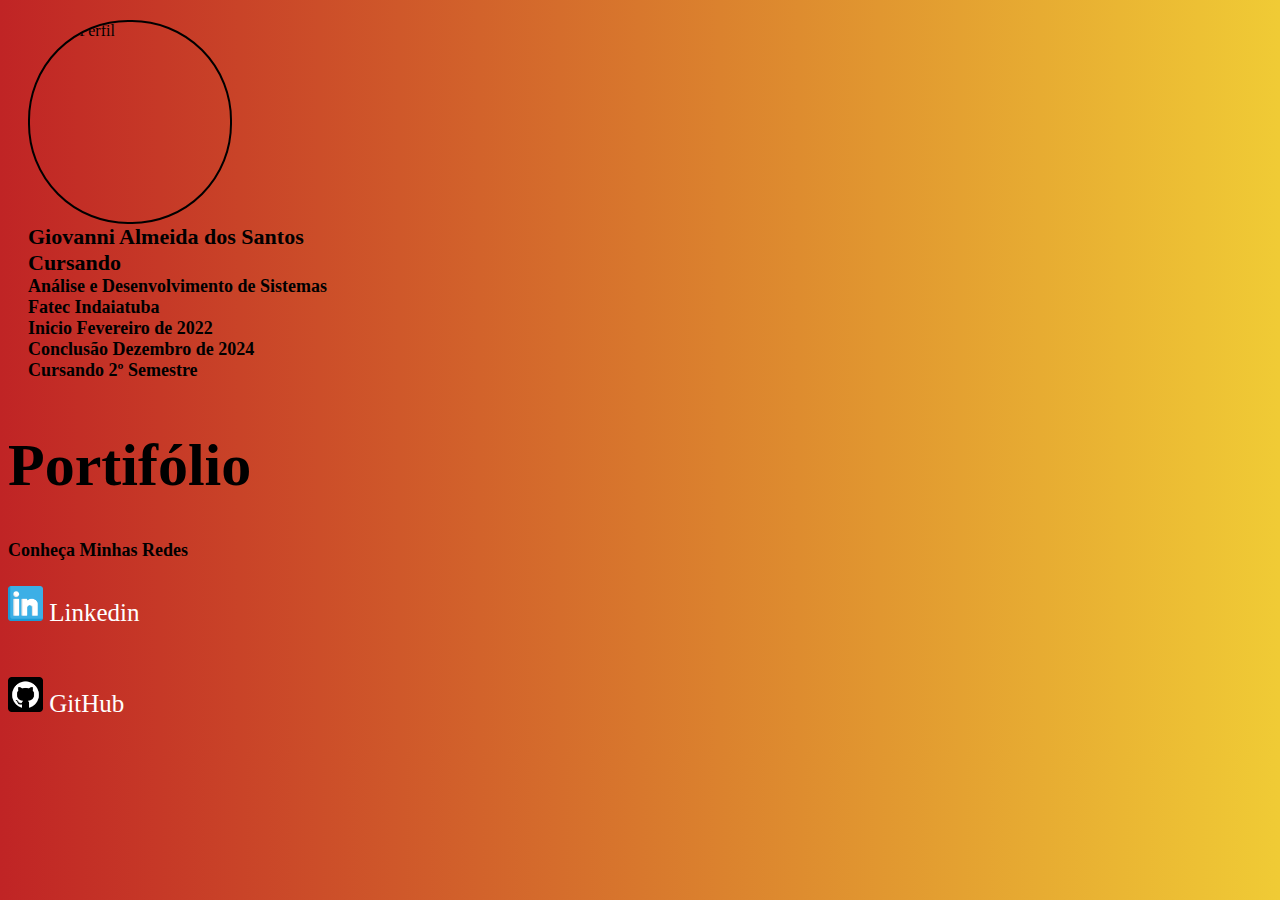
==== index.html @ c7ec8994 "Creating Portifolio" ====
<!DOCTYPE html>
<html lang="en">
<head>
    <meta charset="UTF-8">
    <meta http-equiv="X-UA-Compatible" content="IE=edge">
    <meta name="viewport" content="width=device-width, initial-scale=1.0">
    <title>Portifólio</title>
    <link rel="stylesheet" href="css/style.css">
     <!-- CSS do Botstrap -->
    <link href="https://cdn.jsdelivr.net/npm/bootstrap@5.2.3/dist/css/bootstrap.min.css" rel="stylesheet"
    integrity="sha384-rbsA2VBKQhggwzxH7pPCaAqO46MgnOM80zW1RWuH61DGLwZJEdK2Kadq2F9CUG65" crossorigin="anonymous">
</head>
<body>

    <div class="container col-12 m-0 p-0">
      <div class="row">
          <div class="perfil col-4 ms-3">
            <img class="ms-4" src="https://github.com/devGiovanni95.png" alt="Foto Perfil" class="jsx-2423573658 sknui-img">
            <p class="paragrafo">Giovanni Almeida dos Santos</p>
            <p class="paragrafo">Cursando </p>
            <p class="subParagrafo"> 
            Análise e Desenvolvimento de Sistemas
            </p>
            <p class="subParagrafo">Fatec Indaiatuba</p>
            <p class="subParagrafo">Inicio Fevereiro de 2022</p>
            <p class="subParagrafo">Conclusão Dezembro de 2024</p>
            <p class="subParagrafo">Cursando 2º Semestre</p>
          </div>
          <div class="col text-center">
            <h1 class="titulo">Portifólio</h1>    
          </div>
      </div>

      <div class="row position-absolute bottom-0">
        <p class="subParagrafo ms-5">Conheça Minhas Redes</p>
        <div class="d-flex ms-1">
          <a class="redes ms-3" href="https://www.linkedin.com/in/giovanni-santos-1326341a9"><p class="subParagrafoIcone"> <img src="img/linkedin.png"> Linkedin</p></a>
          <a class="redes ms-3" href="https://github.com/devGiovanni95"><p class="subParagrafoIcone"> <img src="img/github.png"> GitHub</p></a>
        </div>
      </div>
    </div>
    

      <!-- JS do Botstrap -->
  <script src="https://cdn.jsdelivr.net/npm/bootstrap@5.2.3/dist/js/bootstrap.bundle.min.js"
  integrity="sha384-kenU1KFdBIe4zVF0s0G1M5b4hcpxyD9F7jL+jjXkk+Q2h455rYXK/7HAuoJl+0I4"
  crossorigin="anonymous"></script>
</body>
</html>
---- css/style.css ----
* html {
    margin:0% 0%;
    width: 100%;
    height: 100%;
}



body{
    width: 100%;
    height: 100%;
    background: linear-gradient(to right, #c02425, #f0cb35);
}

.card-perfil{
    margin: 20px solid red;
}

.perfil{
    display: flex;
    flex-direction: column;
    margin: 2px solid red;
    padding: 10px;
    margin: 10px;
}

.perfil img{
    width: 200px;
    height: 200px;
    border-radius: 100px;
    border: 2px solid black;
}

.titulo{
    font-size: 60px;
    font-weight: 700;
    color: black;
}

.subParagrafo{
    font-size: 18px;
    font-weight: 700;
    color: black;   
    margin-bottom: 0%;
    margin-top: 0%;
}

.paragrafo{
    font-size: 22px;
    font-weight: 700;
    color: black;
    margin-bottom: 0%;
    margin-top: 0%;
}

.subParagrafoIcone{
    font-size: 25px;
    color: white;

}
.subParagrafoIcone img{
    height: 35px;
    width: 35px;
}

.redes{
    text-decoration: none;
    display: flex;
    flex-direction: column-reverse;
}
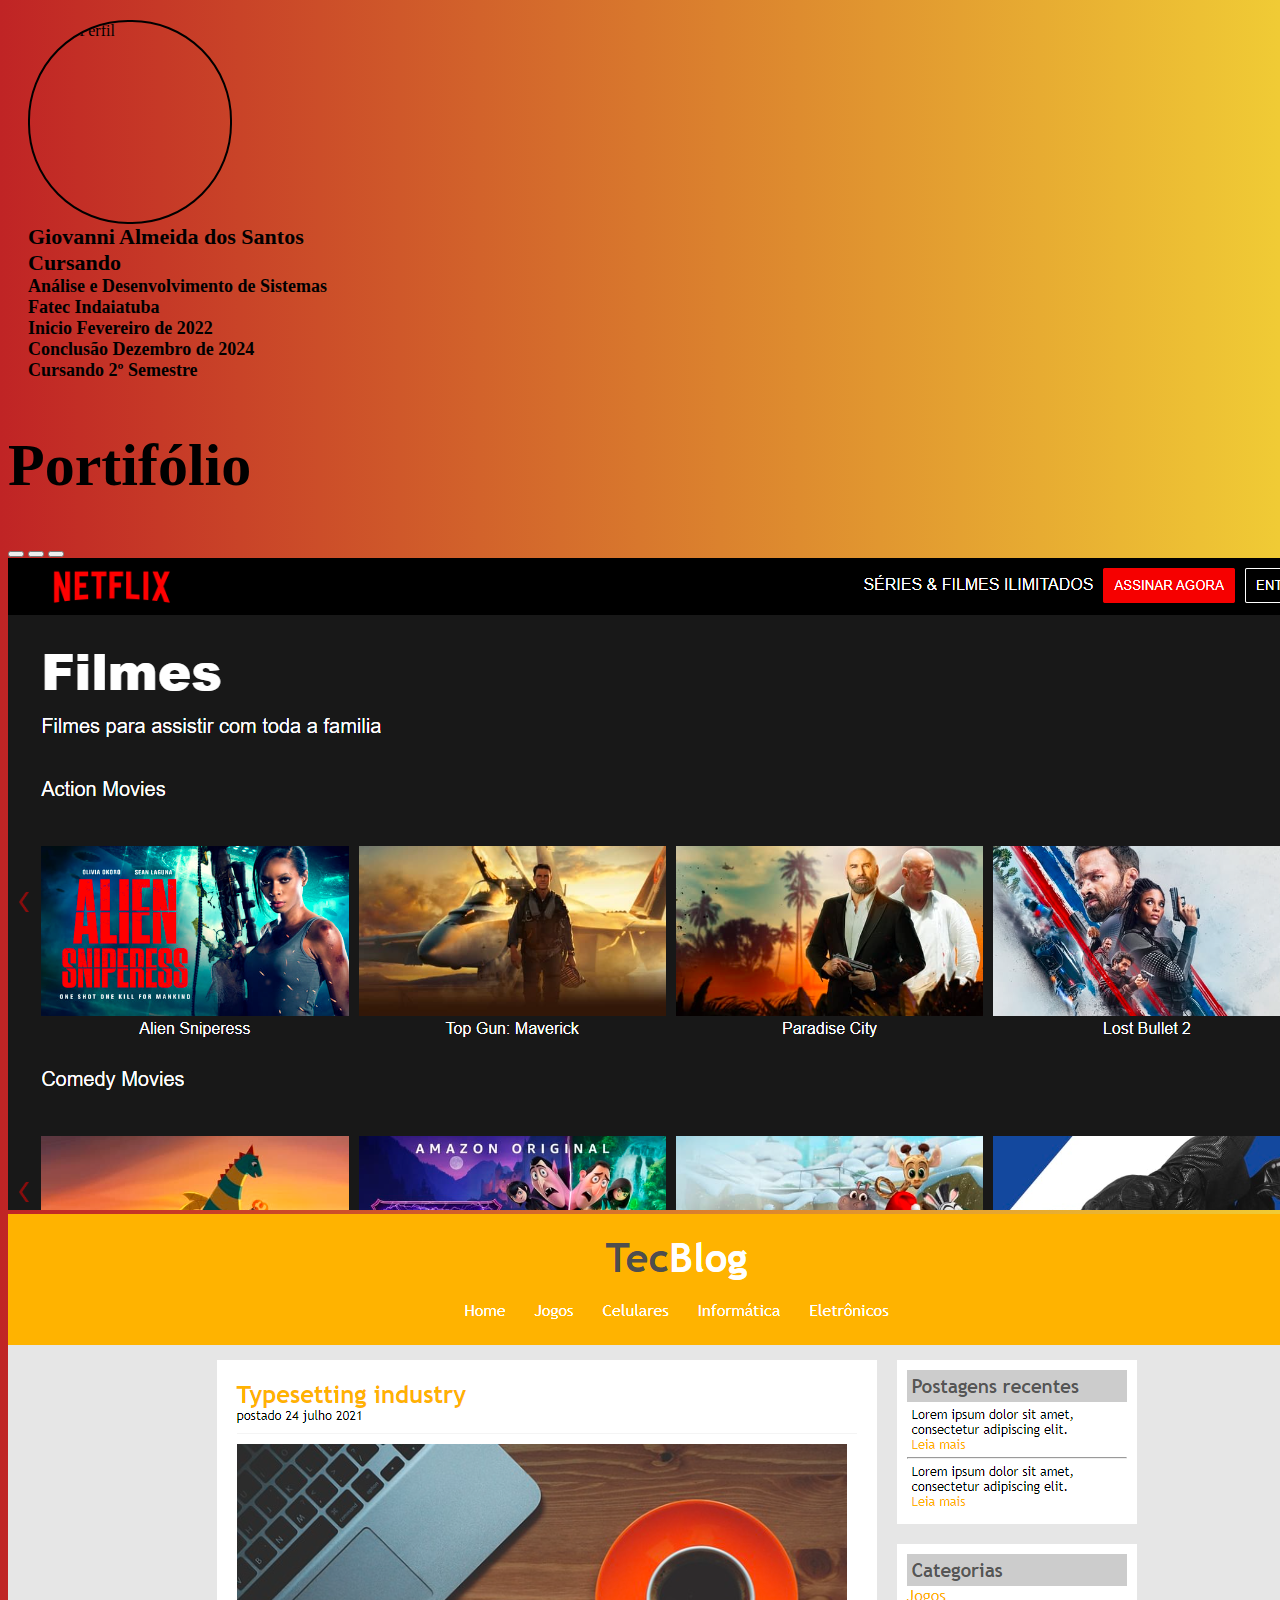
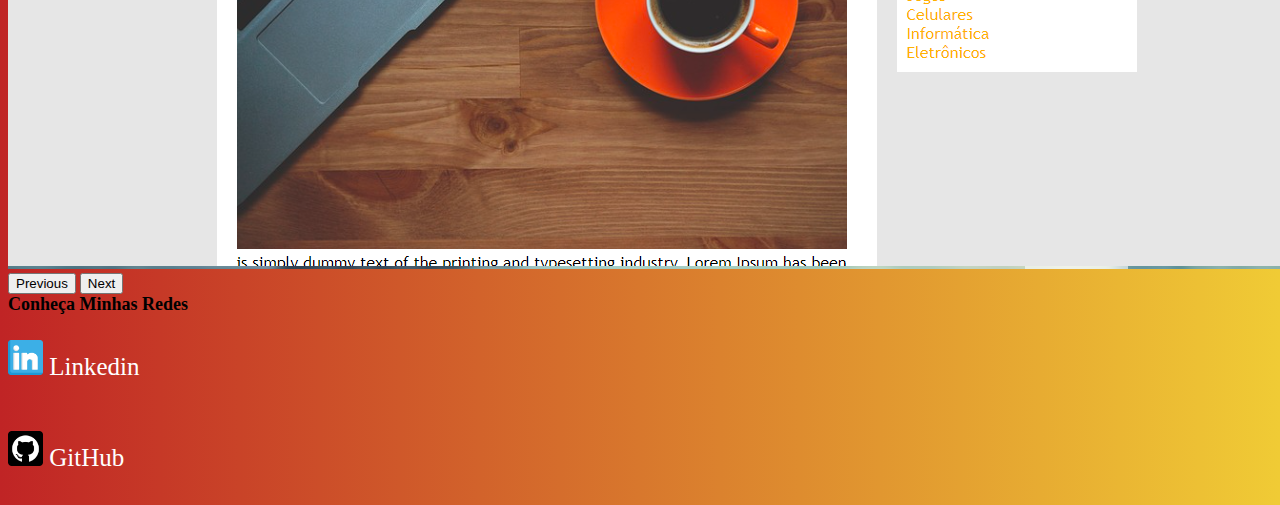
==== commit 012d1756: "Update Project Layout" ====
--- a/index.html
+++ b/index.html
@@ -13,8 +13,8 @@
 <body>
 
     <div class="container col-12 m-0 p-0">
-      <div class="row">
-          <div class="perfil col-4 ms-3">
+      <div class="row ">
+          <div class="perfil col-3 ms-3 d-block"> <!--Conferir dblock-->
             <img class="ms-4" src="https://github.com/devGiovanni95.png" alt="Foto Perfil" class="jsx-2423573658 sknui-img">
             <p class="paragrafo">Giovanni Almeida dos Santos</p>
             <p class="paragrafo">Cursando </p>
@@ -26,12 +26,42 @@
             <p class="subParagrafo">Conclusão Dezembro de 2024</p>
             <p class="subParagrafo">Cursando 2º Semestre</p>
           </div>
-          <div class="col text-center">
-            <h1 class="titulo">Portifólio</h1>    
+          <div class="col-8 text-center">
+            <h1 class="titulo">Portifólio</h1>  
+            
+            <div id="carouselExampleDark" class="carousel carousel-dark slide projetos" data-bs-ride="carousel">
+              <div class="carousel-indicators">
+                <button type="button" data-bs-target="#carouselExampleDark" data-bs-slide-to="0" class="active" aria-current="true" aria-label="Slide 1"></button>
+                <button type="button" data-bs-target="#carouselExampleDark" data-bs-slide-to="1" aria-label="Slide 2"></button>
+                <button type="button" data-bs-target="#carouselExampleDark" data-bs-slide-to="2" aria-label="Slide 3"></button>
+              </div>
+              <div class="carousel-inner">
+                <div class="carousel-item active" data-bs-interval="10000">
+                  <img src="img/netflix.png" class="d-block w-100" alt="..." id="netflix">
+                  <div class="carousel-caption d-none d-md-block">
+                </div>
+                </div>
+                <div class="carousel-item" data-bs-interval="2000">
+                  <img src="img/tecblog.png" class="d-block w-100" alt="...">
+                  <div class="carousel-caption d-none d-md-block">                
+                  </div>
+                </div>                
+              </div>
+              <button class="carousel-control-prev" type="button" data-bs-target="#carouselExampleDark" data-bs-slide="prev">
+                <span class="carousel-control-prev-icon" aria-hidden="true"></span>
+                <span class="visually-hidden">Previous</span>
+              </button>
+              <button class="carousel-control-next" type="button" data-bs-target="#carouselExampleDark" data-bs-slide="next">
+                <span class="carousel-control-next-icon" aria-hidden="true"></span>
+                <span class="visually-hidden">Next</span>
+              </button>
+            </div>
+
+
           </div>
       </div>
 
-      <div class="row position-absolute bottom-0">
+      <div class="row position-absolute bottom-0 Conferir dblock">
         <p class="subParagrafo ms-5">Conheça Minhas Redes</p>
         <div class="d-flex ms-1">
           <a class="redes ms-3" href="https://www.linkedin.com/in/giovanni-santos-1326341a9"><p class="subParagrafoIcone"> <img src="img/linkedin.png"> Linkedin</p></a>
--- a/css/style.css
+++ b/css/style.css
@@ -67,4 +67,17 @@
     text-decoration: none;
     display: flex;
     flex-direction: column-reverse;
+}
+
+.projetos{
+    width: 1000px;
+    height: 80%;
+}
+
+.p-0 {
+    padding: none; 
+}
+
+.m-0 {
+    margin: none;
 }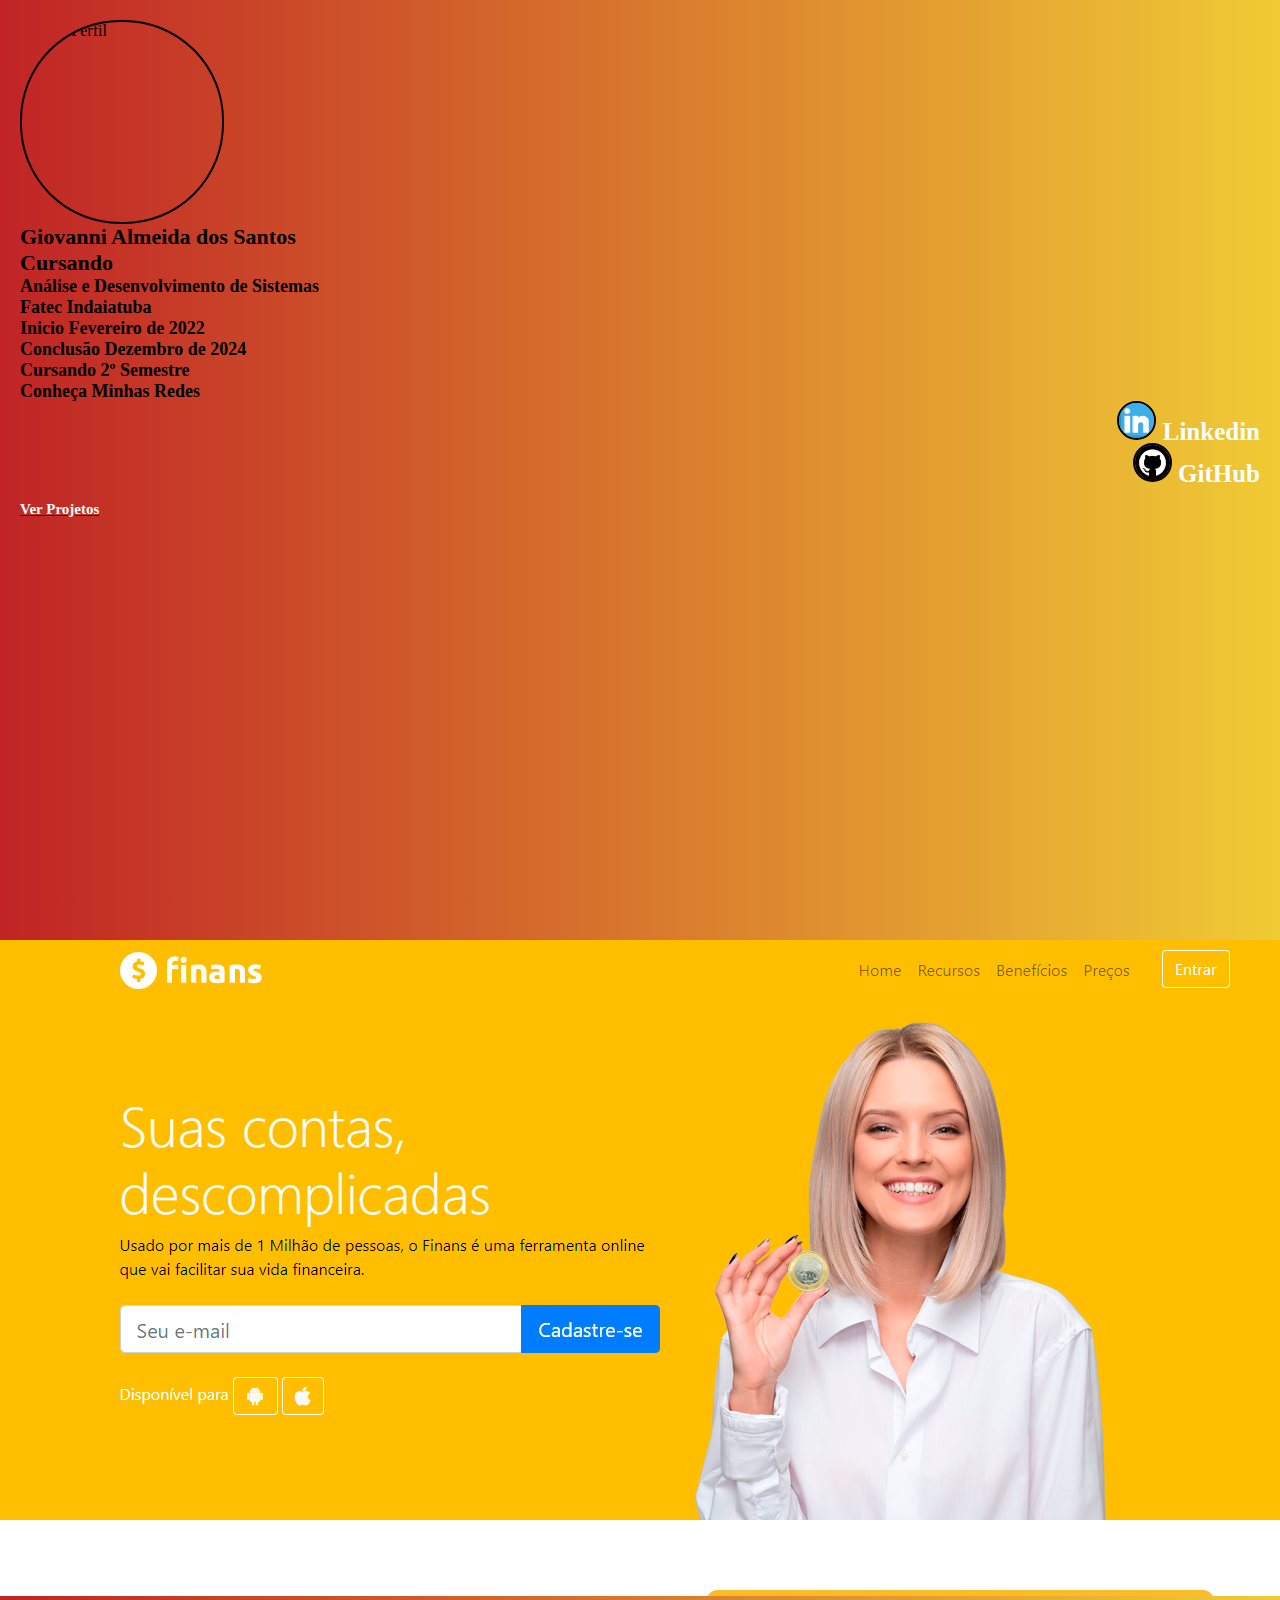
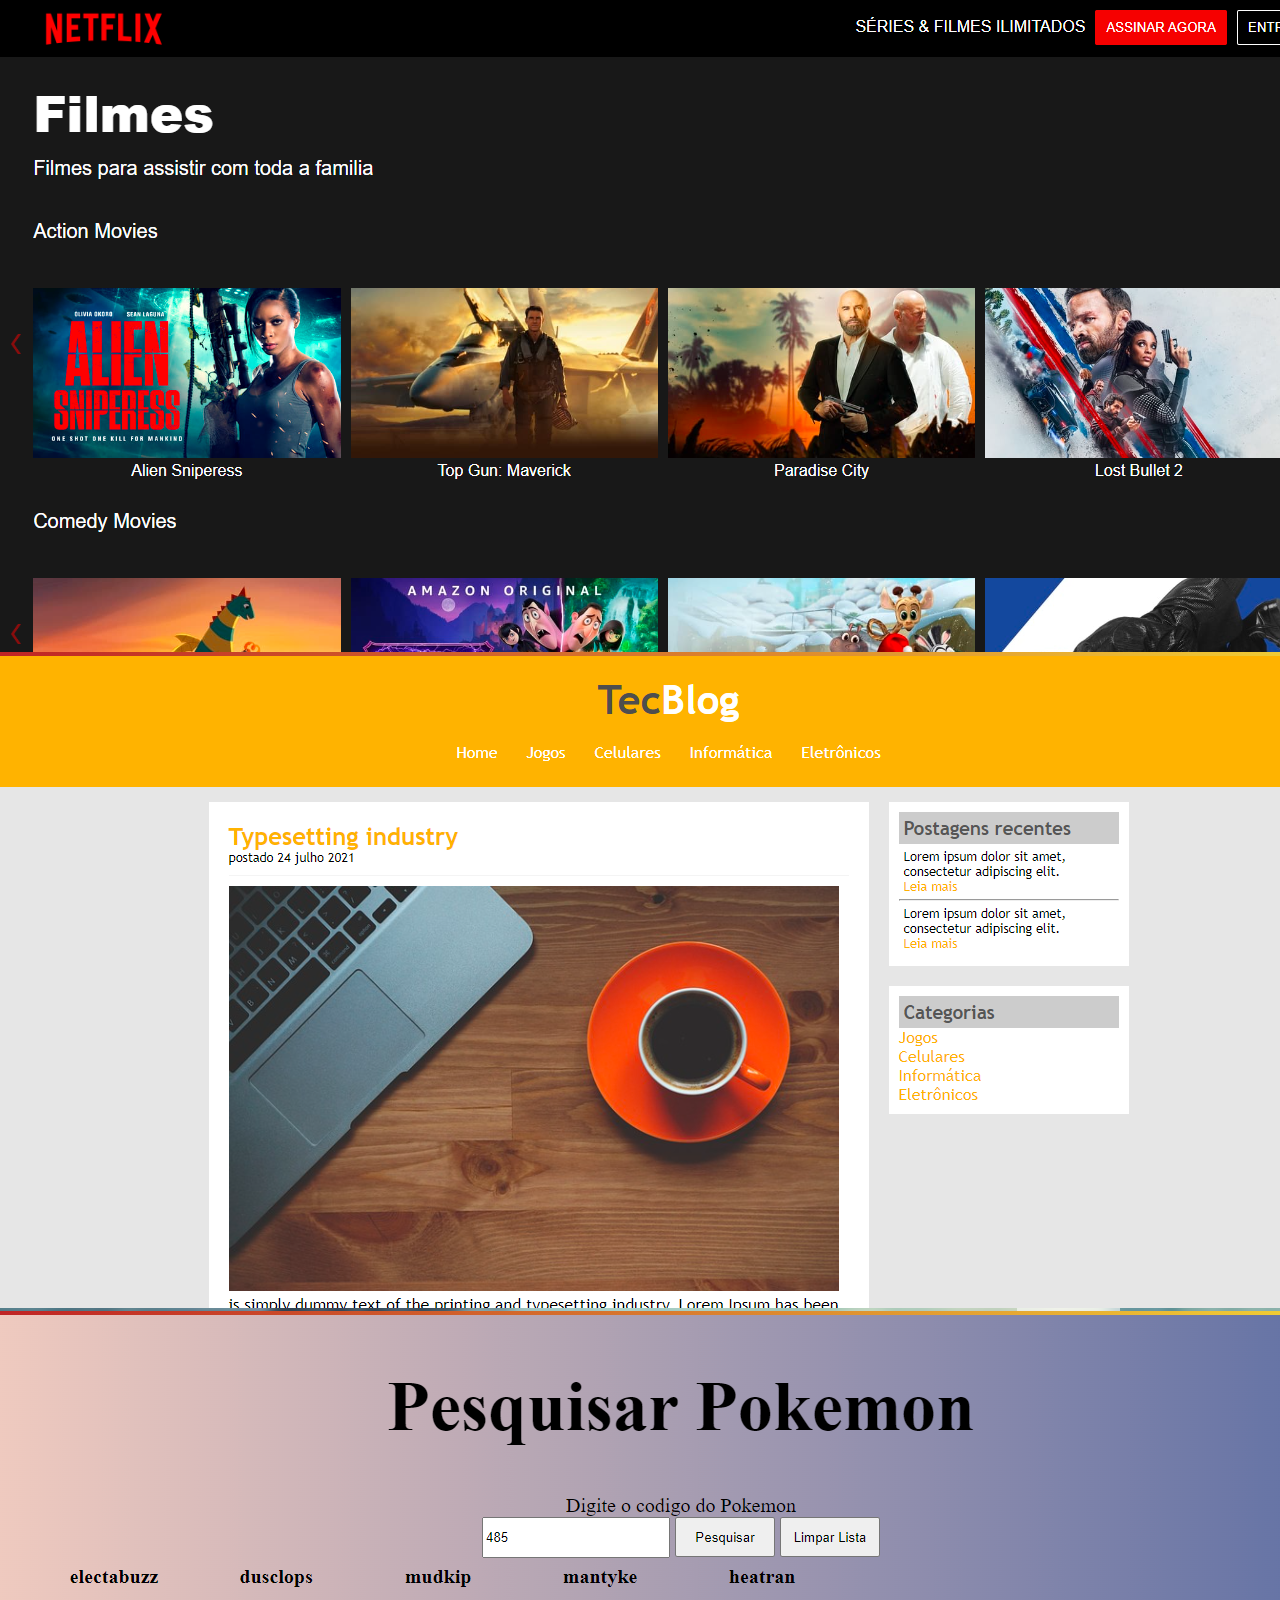
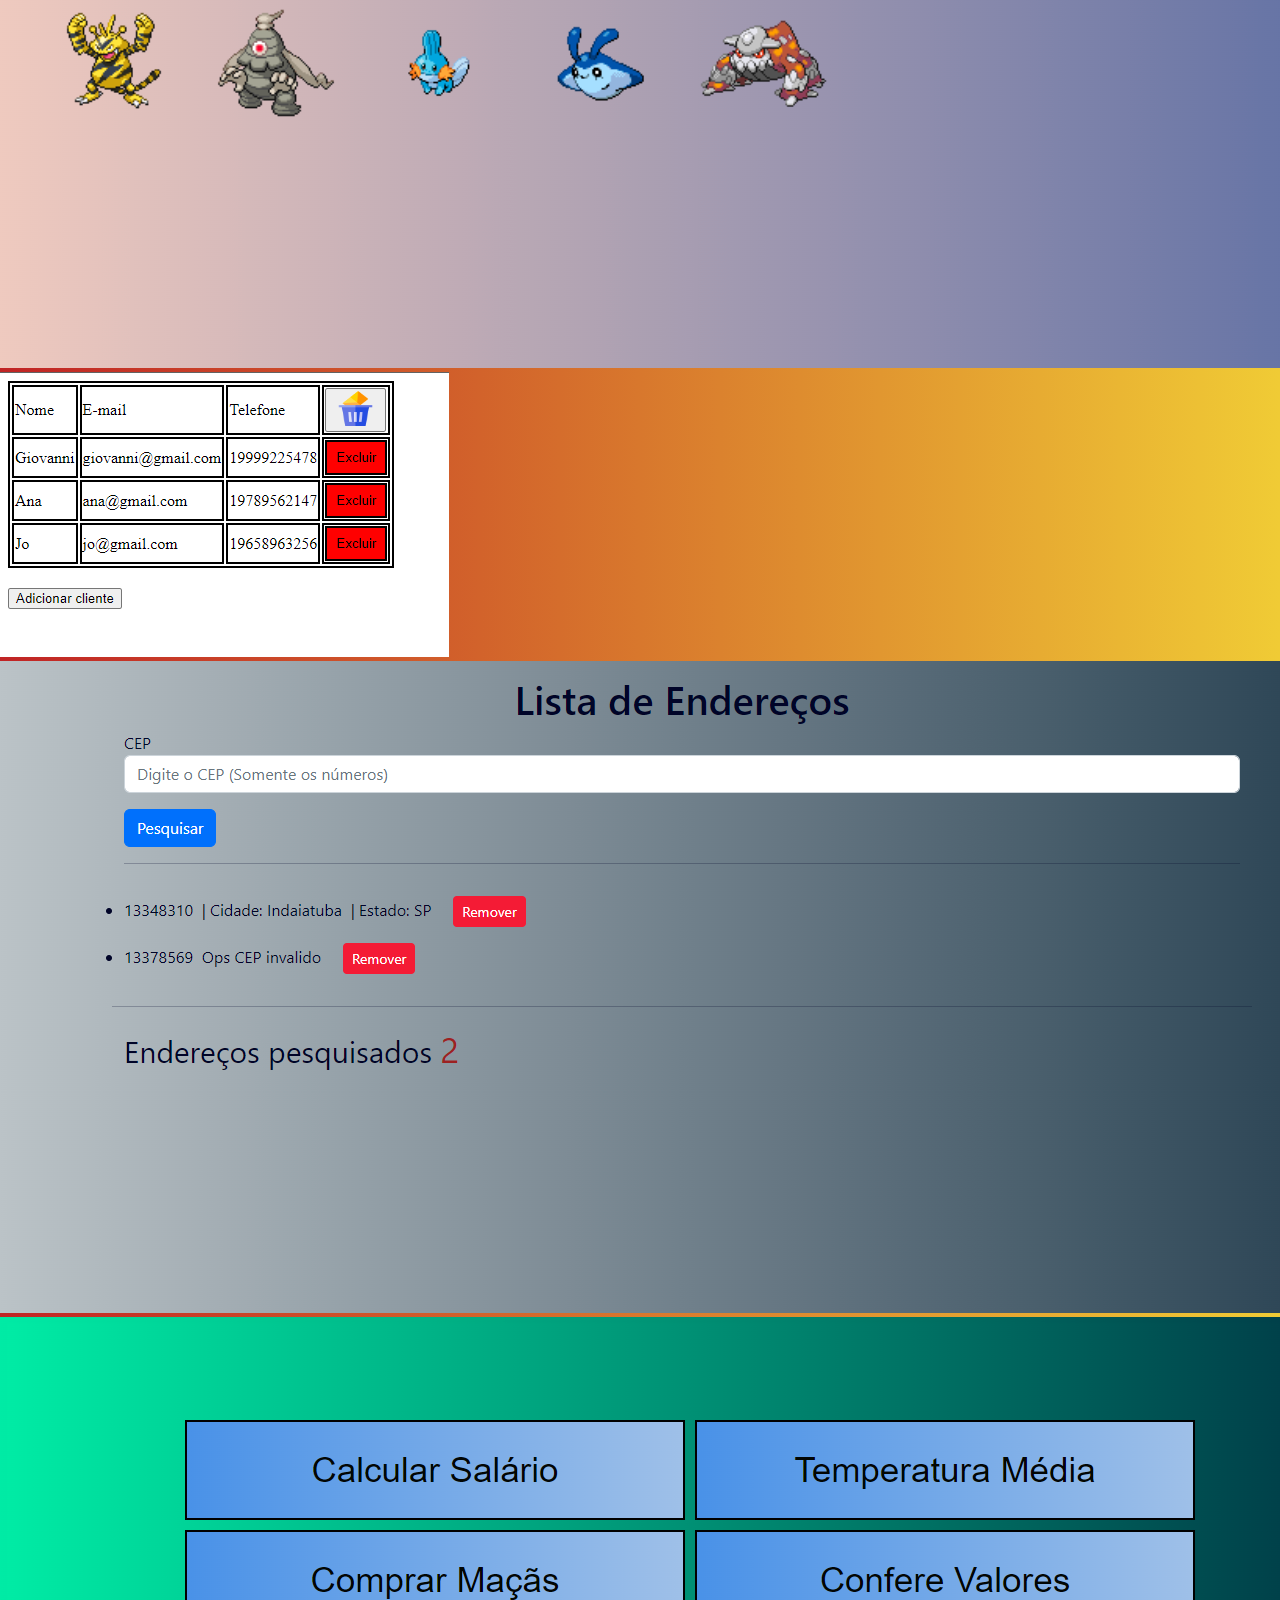
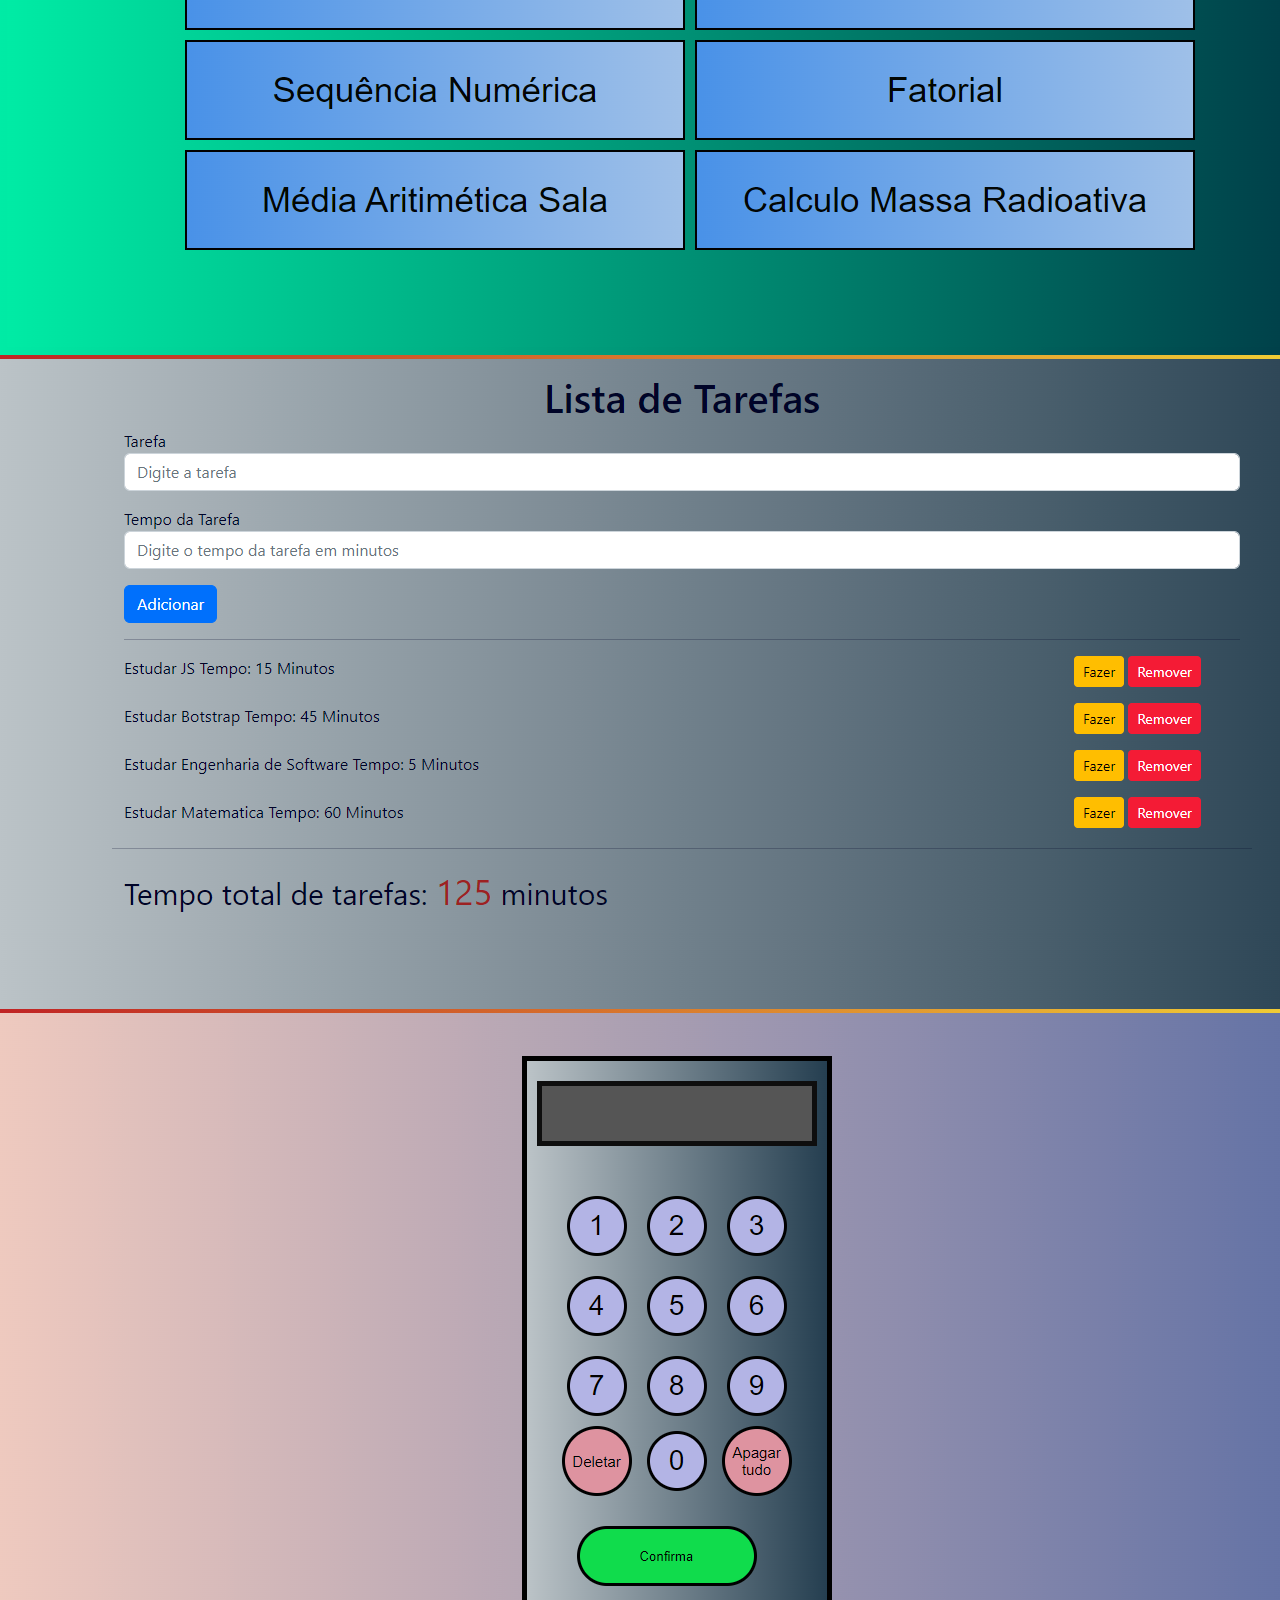
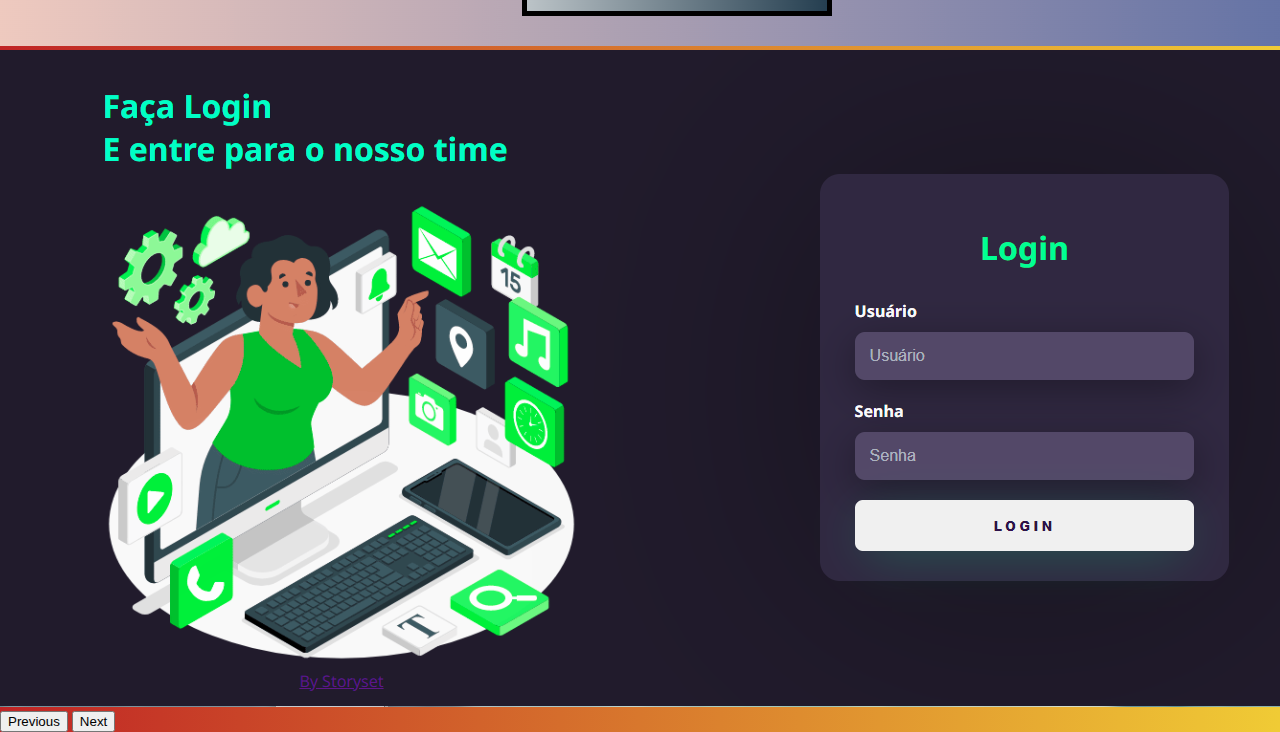
==== commit 13751709: "Finished Home Page" ====
--- a/index.html
+++ b/index.html
@@ -1,51 +1,135 @@
 <!DOCTYPE html>
 <html lang="en">
-<head>
+  <head>
     <meta charset="UTF-8">
     <meta http-equiv="X-UA-Compatible" content="IE=edge">
     <meta name="viewport" content="width=device-width, initial-scale=1.0">
     <title>Portifólio</title>
     <link rel="stylesheet" href="css/style.css">
-     <!-- CSS do Botstrap -->
-    <link href="https://cdn.jsdelivr.net/npm/bootstrap@5.2.3/dist/css/bootstrap.min.css" rel="stylesheet"
-    integrity="sha384-rbsA2VBKQhggwzxH7pPCaAqO46MgnOM80zW1RWuH61DGLwZJEdK2Kadq2F9CUG65" crossorigin="anonymous">
-</head>
-<body>
+    <!-- CSS do Botstrap -->
+    <link
+      href="https://cdn.jsdelivr.net/npm/bootstrap@5.2.3/dist/css/bootstrap.min.css"
+      rel="stylesheet"
+      integrity="sha384-rbsA2VBKQhggwzxH7pPCaAqO46MgnOM80zW1RWuH61DGLwZJEdK2Kadq2F9CUG65"
+      crossorigin="anonymous">
+  </head>
+  <body class="md-0 ml-0 p-0">
 
-    <div class="container col-12 m-0 p-0">
-      <div class="row ">
-          <div class="perfil col-3 ms-3 d-block"> <!--Conferir dblock-->
-            <img class="ms-4" src="https://github.com/devGiovanni95.png" alt="Foto Perfil" class="jsx-2423573658 sknui-img">
-            <p class="paragrafo">Giovanni Almeida dos Santos</p>
-            <p class="paragrafo">Cursando </p>
-            <p class="subParagrafo"> 
+    <div class="container col p-0 m-0 principal">
+      <div class="row">
+        <div class="perfil col-4 p-4 m-0 d-block"> <!--Conferir dblock-->
+          <img class="ms-4" src="https://github.com/devGiovanni95.png" alt="Foto
+            Perfil" class="jsx-2423573658 sknui-img">
+          <p class="paragrafo">Giovanni Almeida dos Santos</p>
+          <p class="paragrafo">Cursando </p>
+          <p class="subParagrafo">
             Análise e Desenvolvimento de Sistemas
-            </p>
-            <p class="subParagrafo">Fatec Indaiatuba</p>
-            <p class="subParagrafo">Inicio Fevereiro de 2022</p>
-            <p class="subParagrafo">Conclusão Dezembro de 2024</p>
-            <p class="subParagrafo">Cursando 2º Semestre</p>
+          </p>
+          <p class="subParagrafo">Fatec Indaiatuba</p>
+          <p class="subParagrafo">Inicio Fevereiro de 2022</p>
+          <p class="subParagrafo">Conclusão Dezembro de 2024</p>
+          <p class="subParagrafo">Cursando 2º Semestre</p>
+
+          <div class="d-flex flex-column justify-content-center mt-5 text
+            center">
+            <p class="subParagrafo text-center">Conheça Minhas Redes</p>
+            <a class="redes justify-content-center align-content-end"
+              href="https://www.linkedin.com/in/giovanni-santos-1326341a9"><p
+                class="subParagrafoIcone"> <img src="img/linkedin.png"> Linkedin</p></a>
+            <a class="redes justify-content-center "
+              href="https://github.com/devGiovanni95"><p
+                class="subParagrafoIcone"> <img src="img/github.png"> GitHub</p></a>
+            <a class="btn btn-outline-dark btn-sm text-bg-dark m-0 border-0"
+              href="projects.html">
+              <p>Ver Projetos</p>
+            </a>
           </div>
-          <div class="col-8 text-center">
-            <h1 class="titulo">Portifólio</h1>  
-            
-            <div id="carouselExampleDark" class="carousel carousel-dark slide projetos" data-bs-ride="carousel">
+        </div>
+
+        <div class="col-8 text-center p-0 d-flex justify-content-md-center
+          flex-column">
+
+
+          <div id="carouselExampleFade" class="carousel slide carousel-fade"
+            data-bs-ride="carousel">
+            <div class="carousel-inner">
+              <div class="carousel-item active" data-bs-interval="2000">
+                <img src="img/Finans.PNG" class="d-block w-100" alt="...">
+              </div>
+              <div class="carousel-item" data-bs-interval="2000">
+                <img src="img/netflix.png" class="d-block w-100" alt="...">
+              </div>
+              <div class="carousel-item" data-bs-interval="2000">
+                <img src="img/tecblog.png" class="d-block w-100" alt="...">
+              </div>
+
+              <div class="carousel-item" data-bs-interval="2000">
+                <img src="img/ApiPokemon.PNG" class="d-block w-100" alt="...">
+              </div>
+              <div class="carousel-item" data-bs-interval="2000">
+                <img src="img/ListaCliente.PNG" class="d-block w-100" alt="...">
+              </div>
+              <div class="carousel-item" data-bs-interval="2000">
+                <img src="img/ListaEndereço.PNG" class="d-block w-100"
+                  alt="...">
+              </div>
+              <div class="carousel-item" data-bs-interval="2000">
+                <img src="img/ListaExercicios.PNG" class="d-block w-100"
+                  alt="...">
+              </div>
+              <div class="carousel-item" data-bs-interval="2000">
+                <img src="img/ListaTarefa.PNG" class="d-block w-100" alt="...">
+              </div>
+
+              <div class="carousel-item" data-bs-interval="2000">
+                <img src="img/TecladoVirtual.PNG" class="d-block w-100"
+                  alt="...">
+              </div>
+
+              <div class="carousel-item" data-bs-interval="2000">
+                <img src="img/TelaLogin.PNG" class="d-block w-100" alt="...">
+              </div>
+
+
+            </div>
+            <button class="carousel-control-prev" type="button"
+              data-bs-target="#carouselExampleFade" data-bs-slide="prev">
+              <span class="carousel-control-prev-icon" aria-hidden="true"></span>
+              <span class="visually-hidden">Previous</span>
+            </button>
+            <button class="carousel-control-next" type="button"
+              data-bs-target="#carouselExampleFade" data-bs-slide="next">
+              <span class="carousel-control-next-icon" aria-hidden="true"></span>
+              <span class="visually-hidden">Next</span>
+            </button>
+          </div>
+
+          <!-- <h1 class="titulo text-center justify-content-center">Portifólio</h1>   -->
+          <!-- <div id="carouselDark" class="carousel carousel-dark slide projetos" data-bs-ride="carousel">
               <div class="carousel-indicators">
-                <button type="button" data-bs-target="#carouselExampleDark" data-bs-slide-to="0" class="active" aria-current="true" aria-label="Slide 1"></button>
-                <button type="button" data-bs-target="#carouselExampleDark" data-bs-slide-to="1" aria-label="Slide 2"></button>
-                <button type="button" data-bs-target="#carouselExampleDark" data-bs-slide-to="2" aria-label="Slide 3"></button>
+                <button type="button" data-bs-target="#carouselDark" data-bs-slide-to="0" class="active" aria-current="true" aria-label="Slide 1"></button>
+                <button type="button" data-bs-target="#carouselDark" data-bs-slide-to="1" aria-label="Slide 2"></button>
+                <button type="button" data-bs-target="#carouselDark" data-bs-slide-to="2" aria-label="Slide 3"></button>
               </div>
               <div class="carousel-inner">
-                <div class="carousel-item active" data-bs-interval="10000">
+                <div class="carousel-item active">
                   <img src="img/netflix.png" class="d-block w-100" alt="..." id="netflix">
                   <div class="carousel-caption d-none d-md-block">
                 </div>
                 </div>
-                <div class="carousel-item" data-bs-interval="2000">
+                <div class="carousel-item">
                   <img src="img/tecblog.png" class="d-block w-100" alt="...">
                   <div class="carousel-caption d-none d-md-block">                
                   </div>
-                </div>                
+                </div>   
+
+              </div>
+              <div class="carousel-item" >
+                <img src="img/Finans.PNG" class="d-block w-100" alt="...">
+                <div class="carousel-caption d-none d-md-block">                
+                </div>
+              
+
               </div>
               <button class="carousel-control-prev" type="button" data-bs-target="#carouselExampleDark" data-bs-slide="prev">
                 <span class="carousel-control-prev-icon" aria-hidden="true"></span>
@@ -55,25 +139,18 @@
                 <span class="carousel-control-next-icon" aria-hidden="true"></span>
                 <span class="visually-hidden">Next</span>
               </button>
-            </div>
+            </div> -->
+        </div>
+      </div>
 
 
-          </div>
-      </div>
+    </div>
 
-      <div class="row position-absolute bottom-0 Conferir dblock">
-        <p class="subParagrafo ms-5">Conheça Minhas Redes</p>
-        <div class="d-flex ms-1">
-          <a class="redes ms-3" href="https://www.linkedin.com/in/giovanni-santos-1326341a9"><p class="subParagrafoIcone"> <img src="img/linkedin.png"> Linkedin</p></a>
-          <a class="redes ms-3" href="https://github.com/devGiovanni95"><p class="subParagrafoIcone"> <img src="img/github.png"> GitHub</p></a>
-        </div>
-      </div>
-    </div>
-    
 
-      <!-- JS do Botstrap -->
-  <script src="https://cdn.jsdelivr.net/npm/bootstrap@5.2.3/dist/js/bootstrap.bundle.min.js"
-  integrity="sha384-kenU1KFdBIe4zVF0s0G1M5b4hcpxyD9F7jL+jjXkk+Q2h455rYXK/7HAuoJl+0I4"
-  crossorigin="anonymous"></script>
-</body>
+    <!-- JS do Botstrap -->
+    <script
+      src="https://cdn.jsdelivr.net/npm/bootstrap@5.2.3/dist/js/bootstrap.bundle.min.js"
+      integrity="sha384-kenU1KFdBIe4zVF0s0G1M5b4hcpxyD9F7jL+jjXkk+Q2h455rYXK/7HAuoJl+0I4"
+      crossorigin="anonymous"></script>
+  </body>
 </html>--- a/css/style.css
+++ b/css/style.css
@@ -1,12 +1,16 @@
-* html {
-    margin:0% 0%;
+html, body{
+    margin:0px;
     width: 100%;
     height: 100%;
 }
 
-
+.principal{
+    margin-left: 0%;
+    margin-right: 0%;
+}
 
 body{
+    margin: none;
     width: 100%;
     height: 100%;
     background: linear-gradient(to right, #c02425, #f0cb35);
@@ -22,6 +26,7 @@
     margin: 2px solid red;
     padding: 10px;
     margin: 10px;
+    height: 100vh;
 }
 
 .perfil img{
@@ -32,6 +37,7 @@
 }
 
 .titulo{
+
     font-size: 60px;
     font-weight: 700;
     color: black;
@@ -66,12 +72,15 @@
 .redes{
     text-decoration: none;
     display: flex;
-    flex-direction: column-reverse;
+    justify-content: end;
+    align-items: center;
+
+
 }
 
 .projetos{
-    width: 1000px;
-    height: 80%;
+    width: 60vw;
+    height: 60vh;
 }
 
 .p-0 {
@@ -80,4 +89,31 @@
 
 .m-0 {
     margin: none;
+}
+
+.goToProject{
+    width: 35px;
+    color: black;
+    text-decoration: none;
+    
+}
+
+a {
+    text-decoration: underline unset;
+    height: 42px;
+}
+
+.cor{
+    background-color : #c02425;
+}
+a p {
+    font-size: 15px;
+    font-weight: 700;
+    color: white;
+
+}
+a {
+    align-items: center;
+    justify-content: center;
+    padding: auto;
 }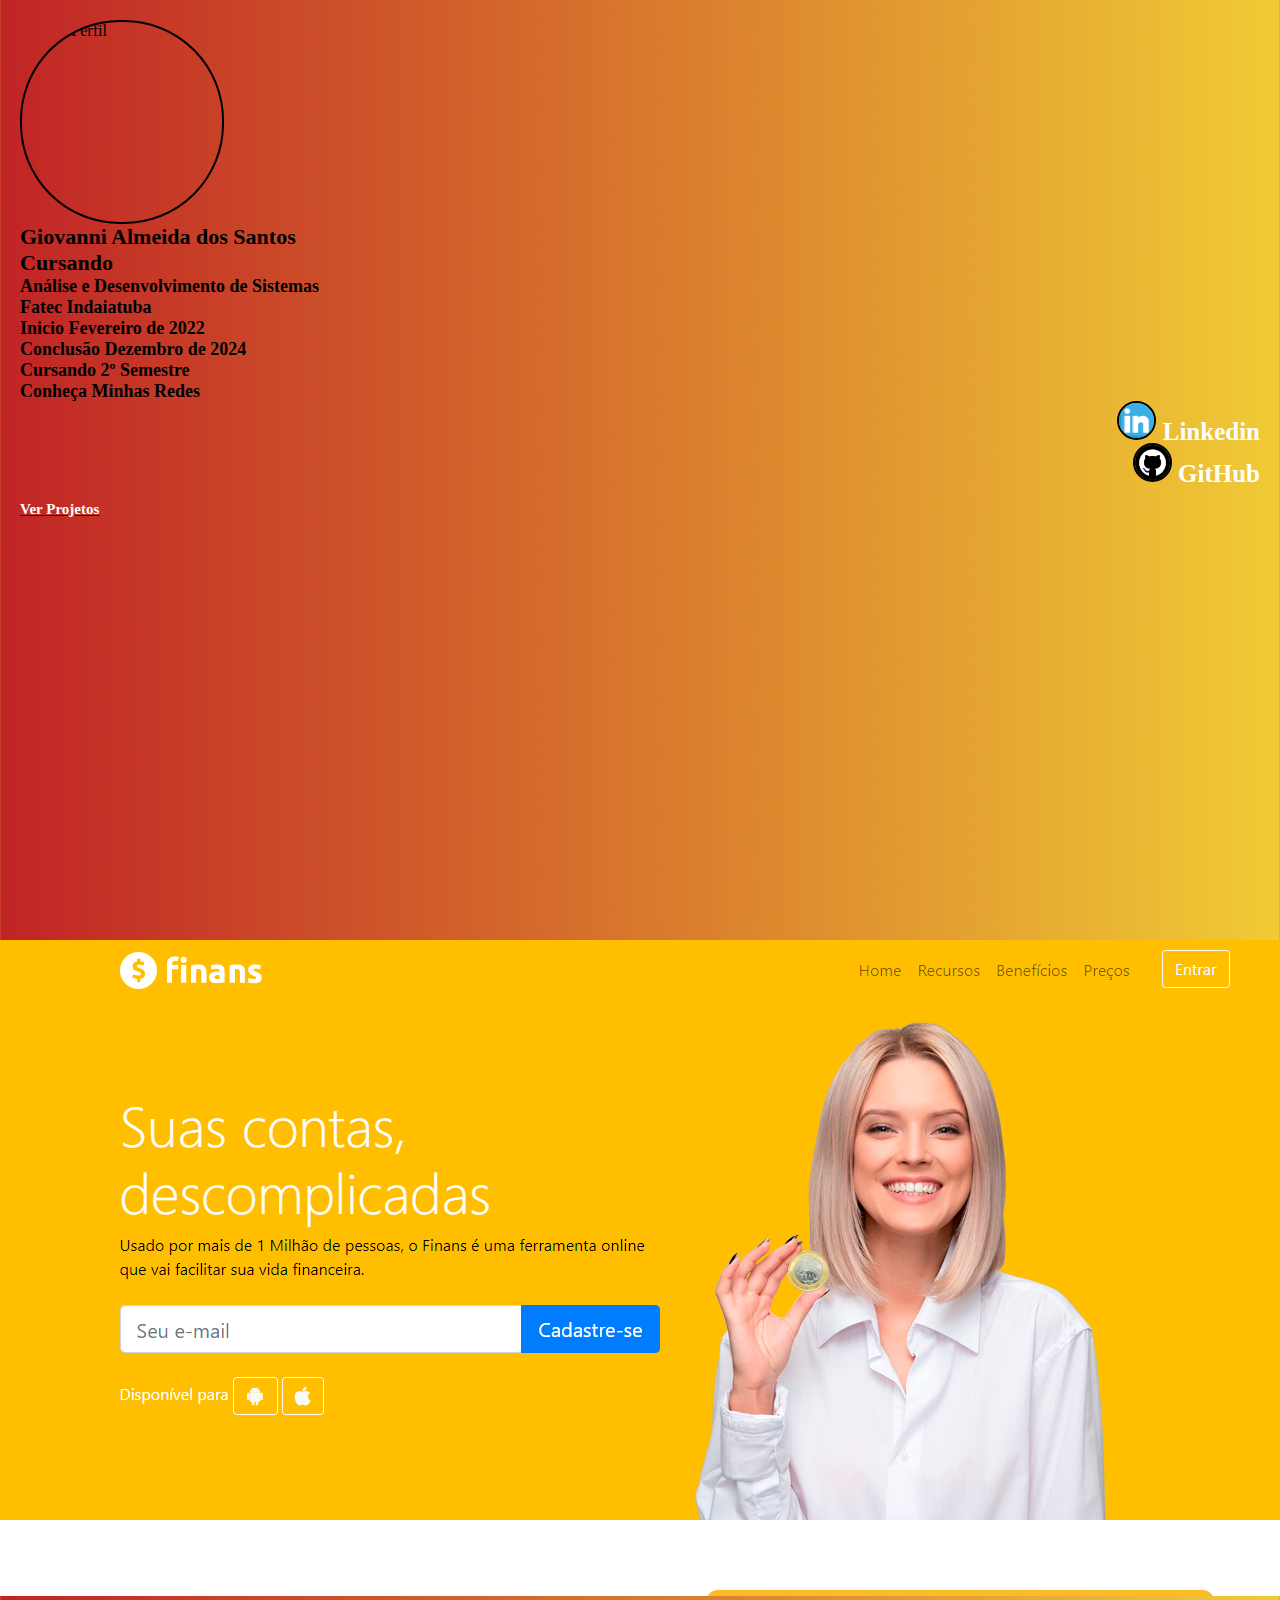
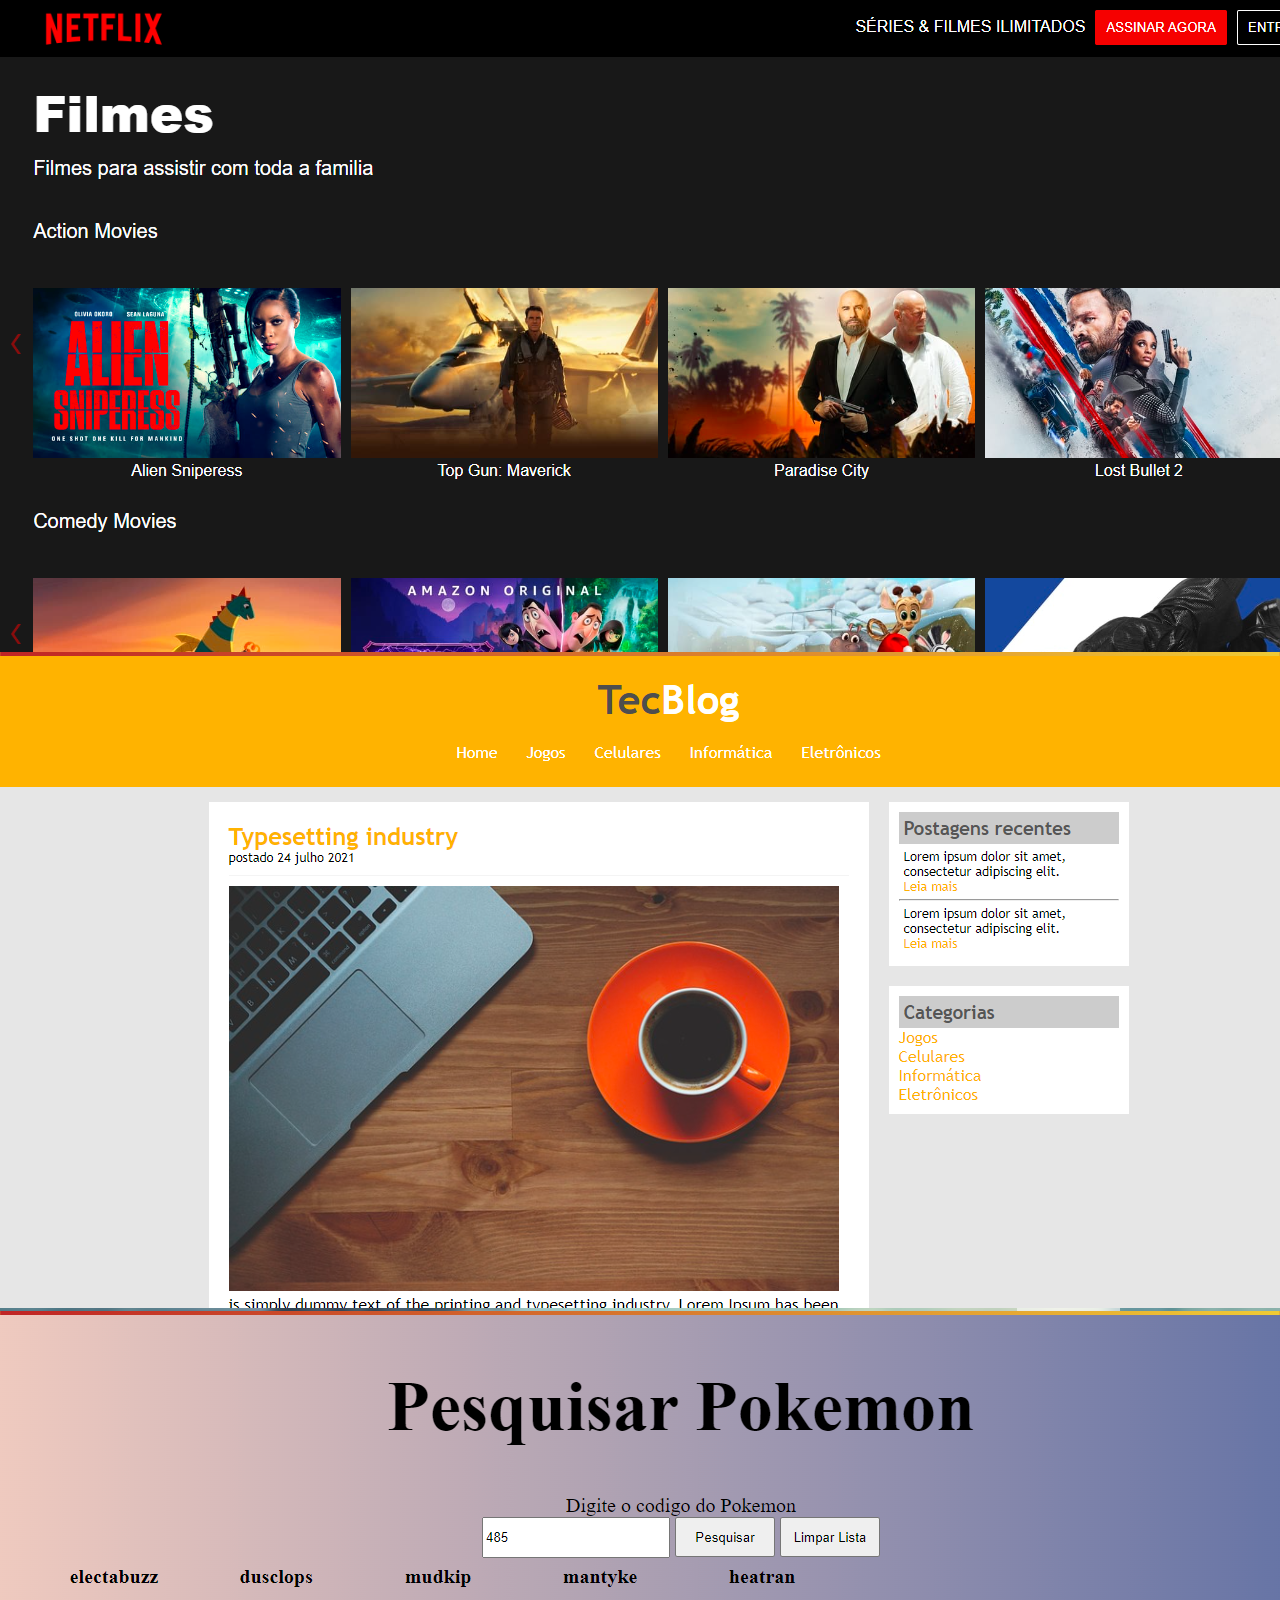
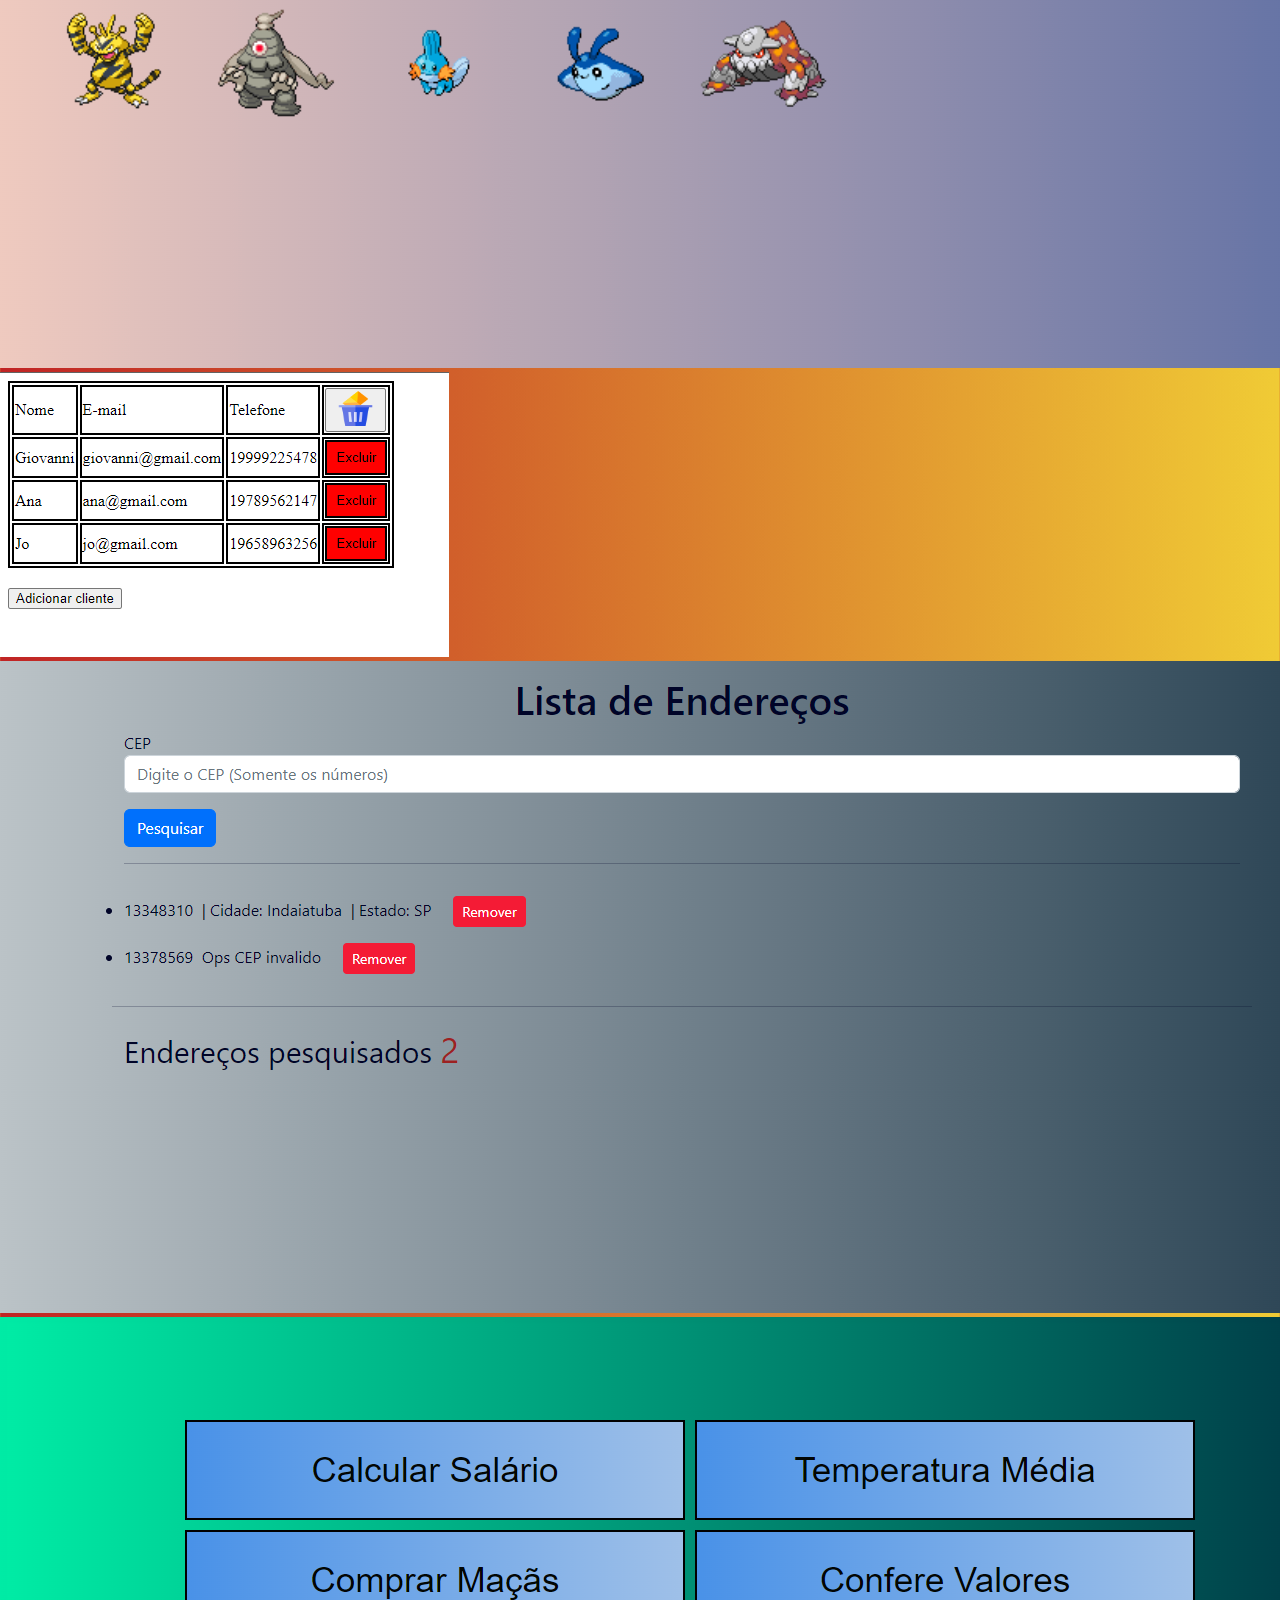
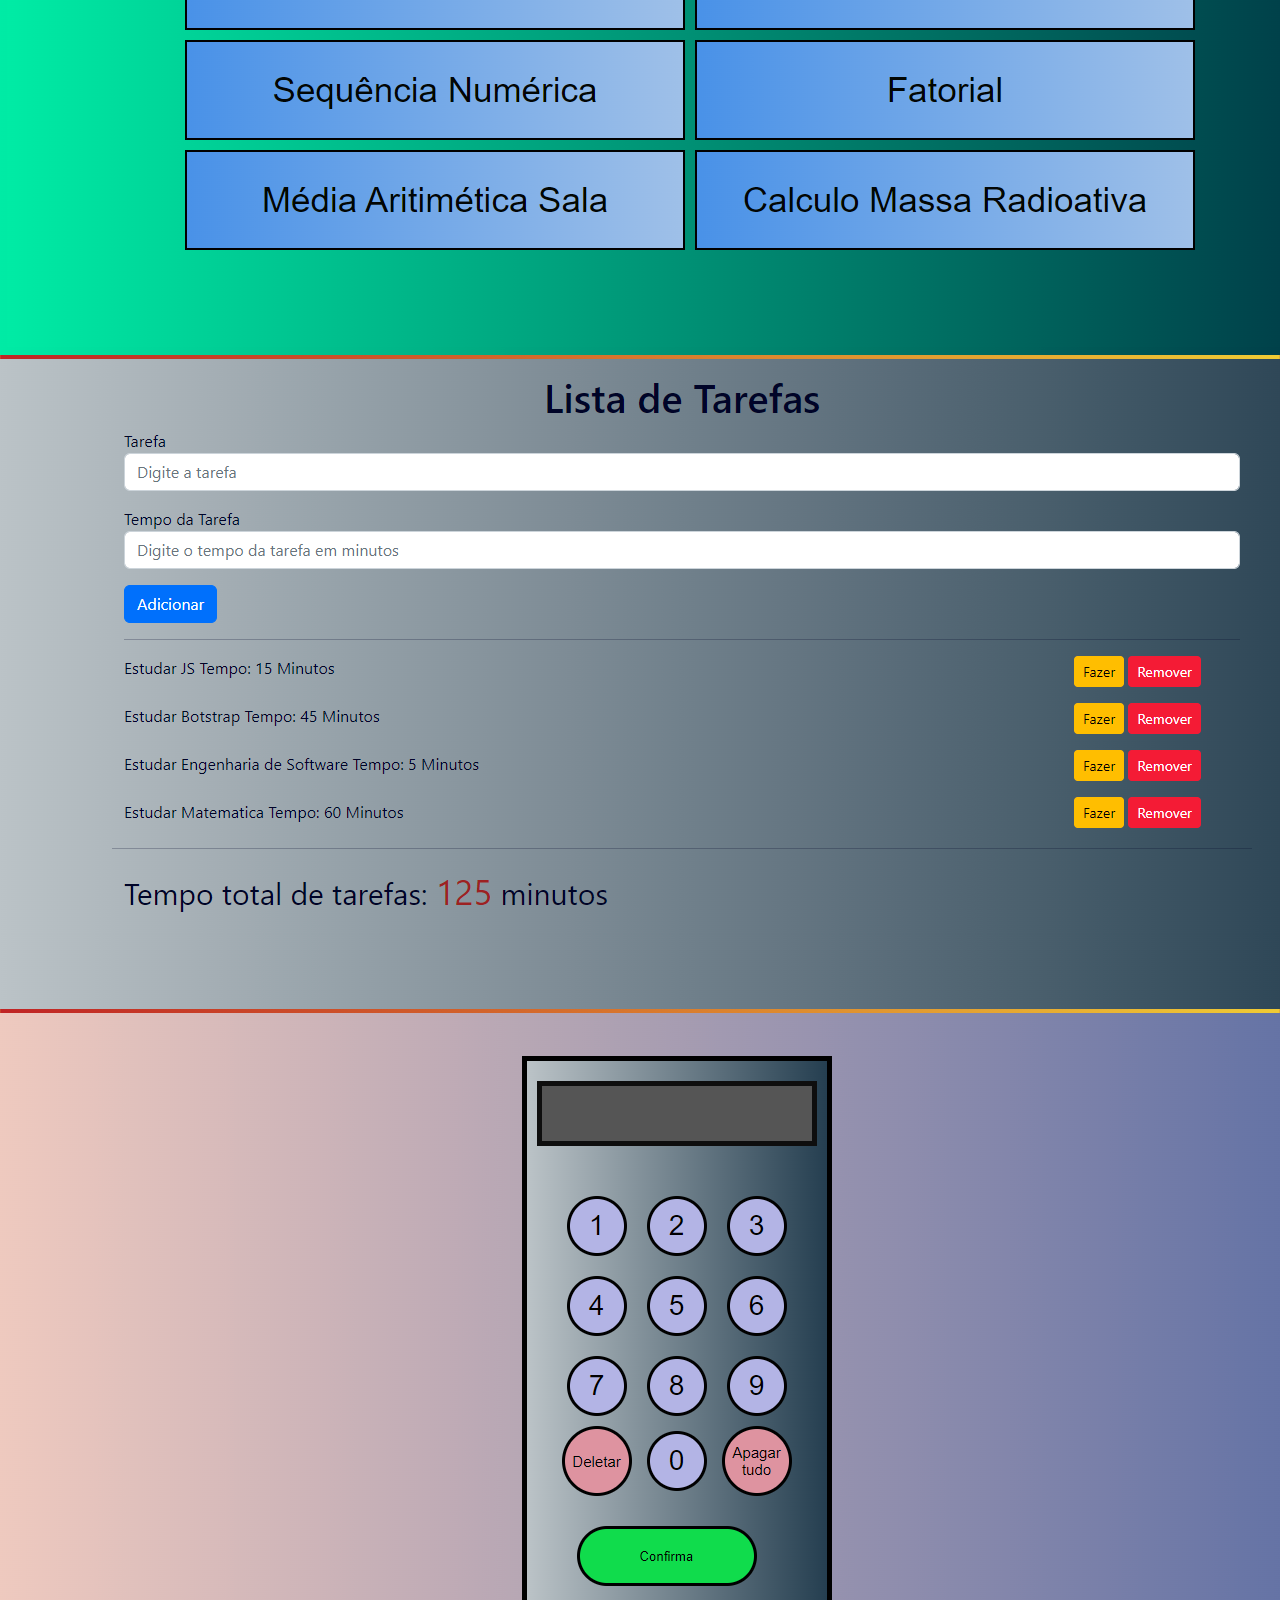
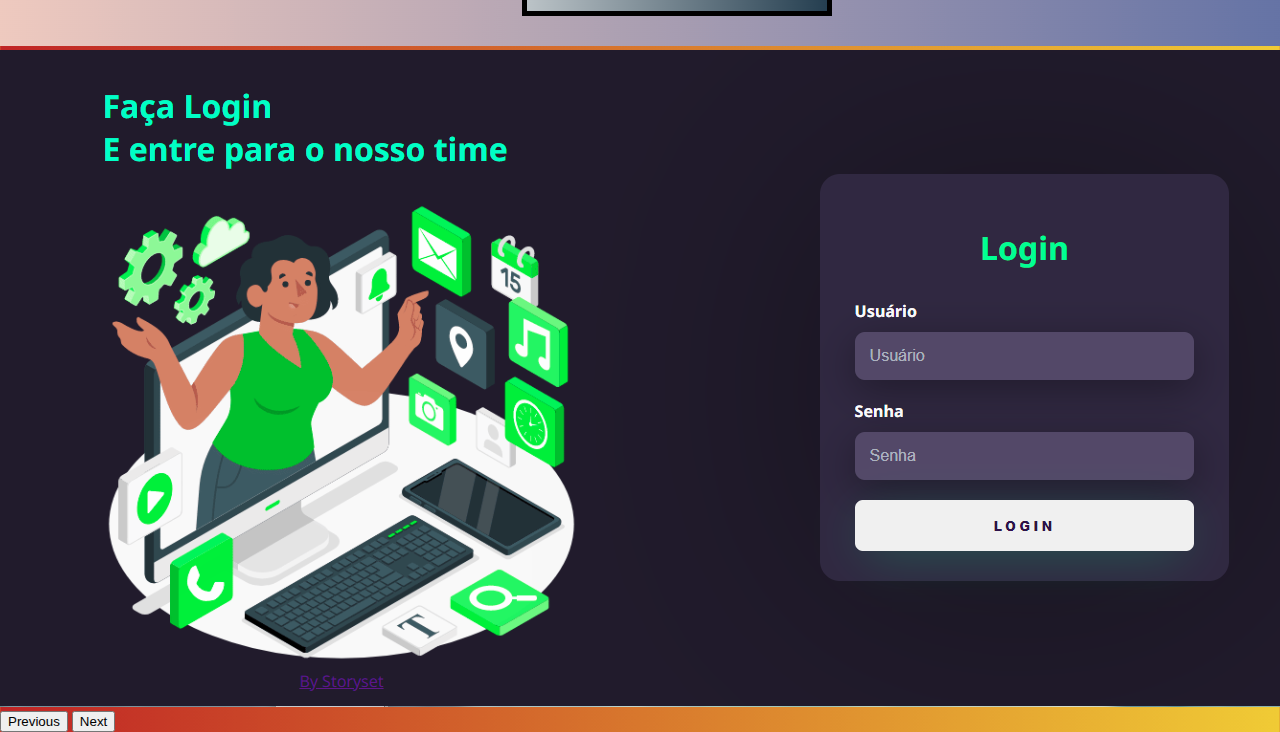
==== commit 72d5d32f: "Created Portifolio Page" ====
--- a/index.html
+++ b/index.html
@@ -15,7 +15,7 @@
   </head>
   <body class="md-0 ml-0 p-0">
 
-    <div class="container col p-0 m-0 principal">
+    <div class=" col p-0 m-0 principal">
       <div class="row">
         <div class="perfil col-4 p-4 m-0 d-block"> <!--Conferir dblock-->
           <img class="ms-4" src="https://github.com/devGiovanni95.png" alt="Foto
@@ -30,8 +30,7 @@
           <p class="subParagrafo">Conclusão Dezembro de 2024</p>
           <p class="subParagrafo">Cursando 2º Semestre</p>
 
-          <div class="d-flex flex-column justify-content-center mt-5 text
-            center">
+          <div class="d-flex flex-column justify-content-center mt-5 text-center">
             <p class="subParagrafo text-center">Conheça Minhas Redes</p>
             <a class="redes justify-content-center align-content-end"
               href="https://www.linkedin.com/in/giovanni-santos-1326341a9"><p
@@ -39,17 +38,19 @@
             <a class="redes justify-content-center "
               href="https://github.com/devGiovanni95"><p
                 class="subParagrafoIcone"> <img src="img/github.png"> GitHub</p></a>
-            <a class="btn btn-outline-dark btn-sm text-bg-dark m-0 border-0"
-              href="projects.html">
+                
+                <div>
+                  
+                </div>
+            <a class="btnPortifolio btn btn-outline-dark btn-sm text-bg-dark m-0 border-0"
+              href="portifolio.html">
               <p>Ver Projetos</p>
             </a>
           </div>
         </div>
 
-        <div class="col-8 text-center p-0 d-flex justify-content-md-center
+        <div class="col-8 text-center p-5 d-flex justify-content-md-center
           flex-column">
-
-
           <div id="carouselExampleFade" class="carousel slide carousel-fade"
             data-bs-ride="carousel">
             <div class="carousel-inner">
@@ -103,43 +104,6 @@
               <span class="visually-hidden">Next</span>
             </button>
           </div>
-
-          <!-- <h1 class="titulo text-center justify-content-center">Portifólio</h1>   -->
-          <!-- <div id="carouselDark" class="carousel carousel-dark slide projetos" data-bs-ride="carousel">
-              <div class="carousel-indicators">
-                <button type="button" data-bs-target="#carouselDark" data-bs-slide-to="0" class="active" aria-current="true" aria-label="Slide 1"></button>
-                <button type="button" data-bs-target="#carouselDark" data-bs-slide-to="1" aria-label="Slide 2"></button>
-                <button type="button" data-bs-target="#carouselDark" data-bs-slide-to="2" aria-label="Slide 3"></button>
-              </div>
-              <div class="carousel-inner">
-                <div class="carousel-item active">
-                  <img src="img/netflix.png" class="d-block w-100" alt="..." id="netflix">
-                  <div class="carousel-caption d-none d-md-block">
-                </div>
-                </div>
-                <div class="carousel-item">
-                  <img src="img/tecblog.png" class="d-block w-100" alt="...">
-                  <div class="carousel-caption d-none d-md-block">                
-                  </div>
-                </div>   
-
-              </div>
-              <div class="carousel-item" >
-                <img src="img/Finans.PNG" class="d-block w-100" alt="...">
-                <div class="carousel-caption d-none d-md-block">                
-                </div>
-              
-
-              </div>
-              <button class="carousel-control-prev" type="button" data-bs-target="#carouselExampleDark" data-bs-slide="prev">
-                <span class="carousel-control-prev-icon" aria-hidden="true"></span>
-                <span class="visually-hidden">Previous</span>
-              </button>
-              <button class="carousel-control-next" type="button" data-bs-target="#carouselExampleDark" data-bs-slide="next">
-                <span class="carousel-control-next-icon" aria-hidden="true"></span>
-                <span class="visually-hidden">Next</span>
-              </button>
-            </div> -->
         </div>
       </div>
 
--- a/css/style.css
+++ b/css/style.css
@@ -1,8 +1,10 @@
-html, body{
+* html, body{
     margin:0px;
-    width: 100%;
-    height: 100%;
+    width: 100vw;
+    height: 100vh;
 }
+
+
 
 .principal{
     margin-left: 0%;
@@ -74,13 +76,15 @@
     display: flex;
     justify-content: end;
     align-items: center;
-
-
 }
 
-.projetos{
-    width: 60vw;
-    height: 60vh;
+.imagem{
+    width: 70vw;
+    display: flex;
+    flex-direction: column;
+    margin-left: 15vw;
+    margin-right: 15vw;
+    padding-top: 10px;
 }
 
 .p-0 {
@@ -92,10 +96,19 @@
 }
 
 .goToProject{
-    width: 35px;
+    width: 45px;
     color: black;
     text-decoration: none;
     
+}
+
+
+
+.portifolio .btn{
+    width: 250px;
+    height: 55px;
+    align-items: center;
+    justify-items: center;
 }
 
 a {
@@ -116,4 +129,9 @@
     align-items: center;
     justify-content: center;
     padding: auto;
+}
+
+.sobre{
+    font-size: 20px;
+    color: aliceblue;
 }